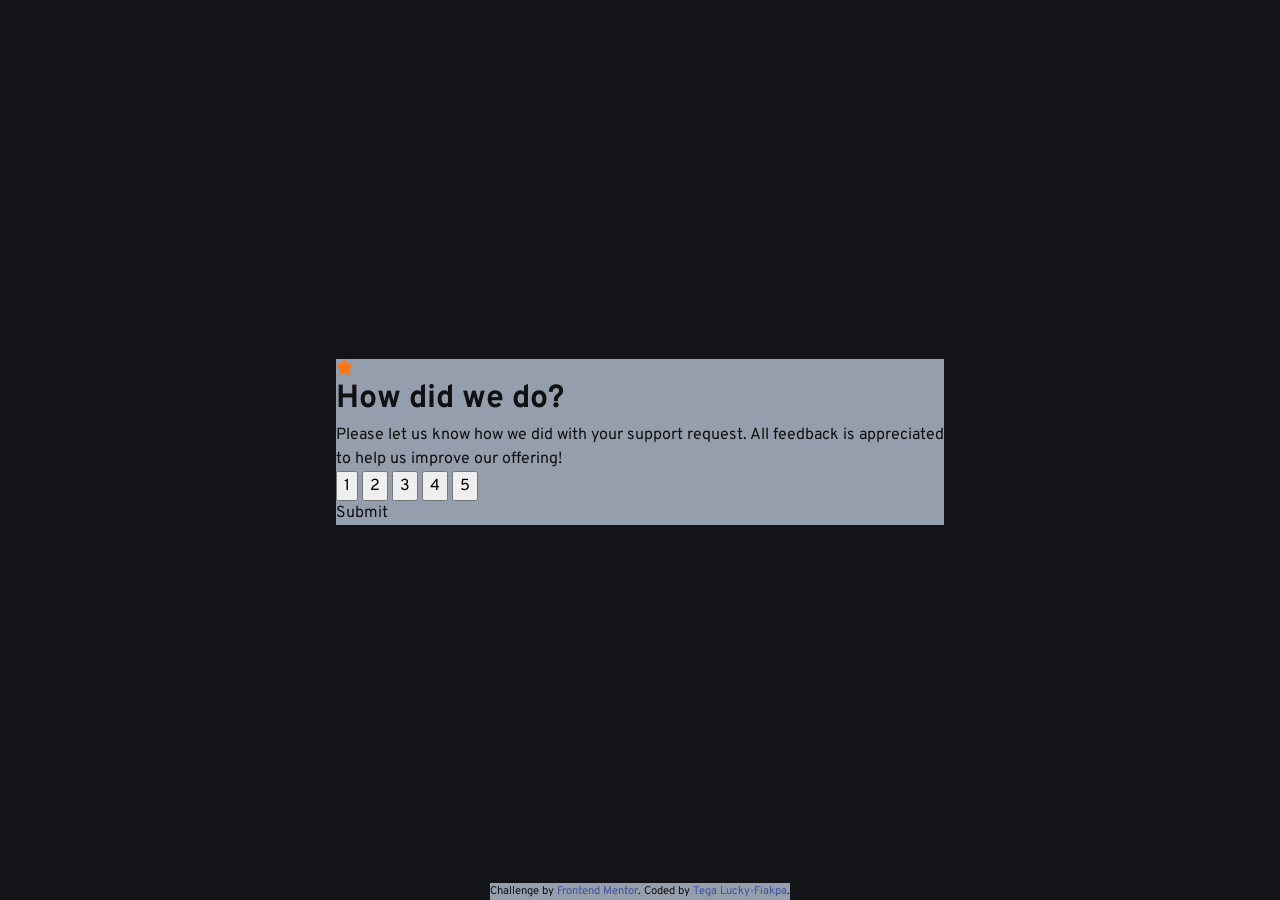
==== index.html @ a12db30c "more partials" ====
<!DOCTYPE html>
<html lang="en">
  <head>
    <meta charset="UTF-8" />
    <meta name="viewport" content="width=device-width, initial-scale=1.0" />
    <!-- displays site properly based on user's device -->

    <link
      rel="icon"
      type="image/png"
      sizes="32x32"
      href="./images/favicon-32x32.png"
    />

    <link rel="stylesheet" href="./css/style.css" />
    <link rel="preconnect" href="https://fonts.googleapis.com" />
    <link rel="preconnect" href="https://fonts.gstatic.com" crossorigin />
    <link
      href="https://fonts.googleapis.com/css2?family=Overpass:ital,wght@0,100..900;1,100..900&family=Work+Sans:ital,wght@0,100..900;1,100..900&display=swap"
      rel="stylesheet"
    />

    <title>Frontend Mentor | Interactive rating component</title>

    <!-- Feel free to remove these styles or customise in your own stylesheet 👍 -->
  </head>
  <body>
    <main>
      <div>
        <img src="./images/icon-star.svg" />
      </div>
      <div>
        <h1>How did we do?</h1>
      </div>
      <div>
        <p>
          Please let us know how we did with your support request. All feedback
          is appreciated to help us improve our offering!
        </p>
      </div>
      <div>
        <button>1</button>
        <button>2</button>
        <button>3</button>
        <button>4</button>
        <button>5</button>
      </div>
      <div>
        <a href="thankyou.html" target="_blank">Submit</a>
      </div>
    </main>

    <div class="attribution">
      Challenge by
      <a href="https://www.frontendmentor.io?ref=challenge" target="_blank"
        >Frontend Mentor</a
      >. Coded by <a href="#">Tega Lucky-Fiakpa</a>.
    </div>
  </body>
</html>
---- css/style.css ----
/* === Modern CSS Reset === */
/* 1. Box sizing */
*,
*::before,
*::after {
  box-sizing: border-box;
}

/* 2. Core root defaults */
html {
  -webkit-text-size-adjust: 100%;
  -moz-text-size-adjust: 100%;
       text-size-adjust: 100%;
}

html:focus-within {
  scroll-behavior: smooth;
}

/* 3. Body base styles */
body {
  min-height: 100vh;
  text-rendering: optimizeSpeed;
  line-height: 1.5;
  overflow-x: hidden; /* prevent horizontal scroll without blocking vertical */
  -webkit-font-smoothing: antialiased;
  background-color: #fff;
  color: #111;
}

/* 4. Margin reset */
body,
h1,
h2,
h3,
h4,
h5,
h6,
p,
figure,
blockquote,
dl,
dd,
fieldset,
legend {
  margin: 0;
  padding: 0;
}

/* 5. Lists */
ul[role=list],
ol[role=list] {
  list-style: none;
  padding: 0;
}

/* 6. Anchor defaults */
a:not([class]) {
  color: inherit;
  -webkit-text-decoration-skip: ink;
          text-decoration-skip-ink: auto;
}

/* 7. Media elements */
img,
picture,
video,
canvas,
svg {
  display: block;
  max-width: 100%;
}

/* 8. Form elements */
input,
button,
textarea,
select {
  font: inherit;
}

/* 9. Accessibility: reduce motion */
@media (prefers-reduced-motion: reduce) {
  html:focus-within {
    scroll-behavior: auto;
  }
  *,
  *::before,
  *::after {
    animation-duration: 0.01ms !important;
    animation-iteration-count: 1 !important;
    transition-duration: 0.01ms !important;
    scroll-behavior: auto !important;
  }
}
/* 10. Focus styles (keyboard accessibility) */
:focus-visible {
  outline: 2px solid #005fcc; /* Accessible blue focus ring */
  outline-offset: 2px;
}

:focus:not(:focus-visible) {
  outline: none;
}

/* 11. Visually hidden utility (for screen readers only) */
.visually-hidden {
  position: absolute !important;
  width: 1px;
  height: 1px;
  padding: 0;
  margin: -1px;
  overflow: hidden;
  clip: rect(0 0 0 0);
  white-space: nowrap;
  border: 0;
}

:root {
  --background-color: hsl(216, 12%, 8%);
  --main-background-color: hsl(217, 12%, 63%);
}

body {
  background-color: var(--background-color);
  font-family: "Overpass", sans-serif;
  display: flex;
  flex-direction: column;
  align-items: center;
}

main {
  background-color: var(--main-background-color);
  width: min(38rem, 80%);
  margin: auto 0;
}

.attribution {
  font-size: 0.7rem;
  text-align: center;
  background-color: var(--main-background-color);
}

a {
  text-decoration: none;
}

.attribution a {
  color: hsl(228, 45%, 44%);
}/*# sourceMappingURL=style.css.map */
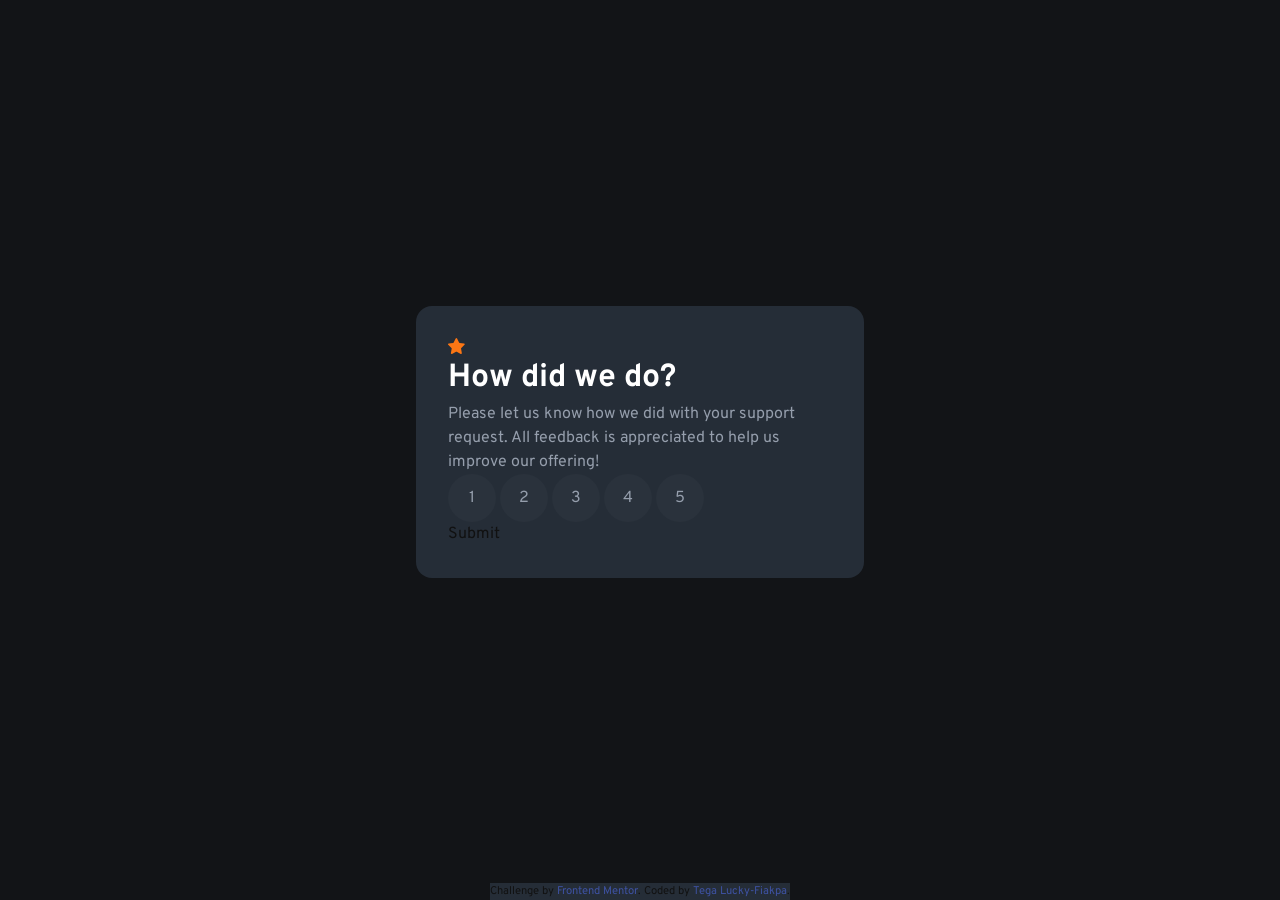
==== commit 0e82007e: "1st stop" ====
--- a/index.html
+++ b/index.html
@@ -25,36 +25,38 @@
     <!-- Feel free to remove these styles or customise in your own stylesheet 👍 -->
   </head>
   <body>
-    <main>
-      <div>
-        <img src="./images/icon-star.svg" />
+    <div class="wrapper">
+      <main>
+        <div>
+          <img src="./images/icon-star.svg" alt="star icon" />
+        </div>
+        <div>
+          <h1>How did we do?</h1>
+        </div>
+        <div>
+          <p>
+            Please let us know how we did with your support request. All
+            feedback is appreciated to help us improve our offering!
+          </p>
+        </div>
+        <div>
+          <button>1</button>
+          <button>2</button>
+          <button>3</button>
+          <button>4</button>
+          <button>5</button>
+        </div>
+        <div>
+          <a href="thankyou.html" target="_blank">Submit</a>
+        </div>
+      </main>
+
+      <div class="attribution">
+        Challenge by
+        <a href="https://www.frontendmentor.io?ref=challenge" target="_blank"
+          >Frontend Mentor</a
+        >. Coded by <a href="#">Tega Lucky-Fiakpa</a>.
       </div>
-      <div>
-        <h1>How did we do?</h1>
-      </div>
-      <div>
-        <p>
-          Please let us know how we did with your support request. All feedback
-          is appreciated to help us improve our offering!
-        </p>
-      </div>
-      <div>
-        <button>1</button>
-        <button>2</button>
-        <button>3</button>
-        <button>4</button>
-        <button>5</button>
-      </div>
-      <div>
-        <a href="thankyou.html" target="_blank">Submit</a>
-      </div>
-    </main>
-
-    <div class="attribution">
-      Challenge by
-      <a href="https://www.frontendmentor.io?ref=challenge" target="_blank"
-        >Frontend Mentor</a
-      >. Coded by <a href="#">Tega Lucky-Fiakpa</a>.
     </div>
   </body>
 </html>
--- a/css/style.css
+++ b/css/style.css
@@ -118,11 +118,16 @@
 
 :root {
   --background-color: hsl(216, 12%, 8%);
-  --main-background-color: hsl(217, 12%, 63%);
+  --main-background-color: hsl(213, 19%, 18%);
+  --what-is-color: hsl(213, 18%, 20%);
+  --grey-text-color: hsl(217, 12%, 63%);
+  --white-text-color: hsl(0, 0%, 100%);
+  --orange-text-color: hsl(25, 97%, 53%);
 }
 
-body {
+.wrapper {
   background-color: var(--background-color);
+  height: 100vh;
   font-family: "Overpass", sans-serif;
   display: flex;
   flex-direction: column;
@@ -131,8 +136,31 @@
 
 main {
   background-color: var(--main-background-color);
-  width: min(38rem, 80%);
+  width: min(28rem, 80%);
   margin: auto 0;
+  padding: 2rem;
+  border-radius: 1rem;
+}
+main h1 {
+  color: var(--white-text-color);
+}
+main p {
+  color: var(--grey-text-color);
+}
+
+button {
+  cursor: pointer;
+  width: 3rem;
+  height: 3rem;
+  border: none;
+  border-radius: 50%;
+  background-color: var(--what-is-color);
+  color: var(--grey-text-color);
+}
+
+button:hover {
+  background-color: var(--orange-text-color);
+  color: var(--main-background-color);
 }
 
 .attribution {
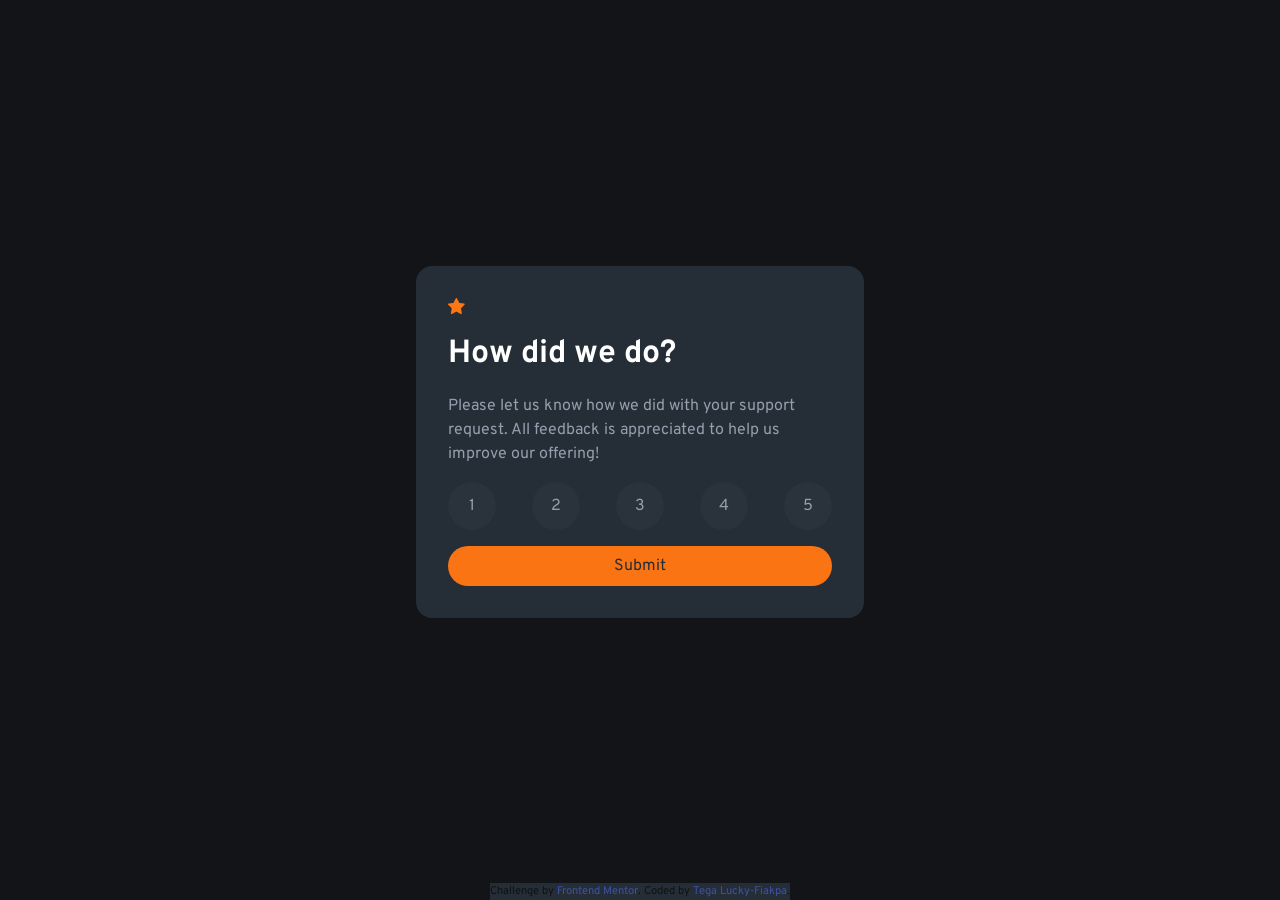
==== commit 8deb356a: "index css done" ====
--- a/index.html
+++ b/index.html
@@ -39,14 +39,14 @@
             feedback is appreciated to help us improve our offering!
           </p>
         </div>
-        <div>
+        <div class="rating">
           <button>1</button>
           <button>2</button>
           <button>3</button>
           <button>4</button>
           <button>5</button>
         </div>
-        <div>
+        <div class="submitButton">
           <a href="thankyou.html" target="_blank">Submit</a>
         </div>
       </main>
--- a/css/style.css
+++ b/css/style.css
@@ -140,12 +140,21 @@
   margin: auto 0;
   padding: 2rem;
   border-radius: 1rem;
+  display: flex;
+  flex-direction: column;
+  gap: 1em;
 }
 main h1 {
   color: var(--white-text-color);
 }
 main p {
   color: var(--grey-text-color);
+}
+
+.rating {
+  width: 100%;
+  display: flex;
+  justify-content: space-between;
 }
 
 button {
@@ -163,6 +172,16 @@
   color: var(--main-background-color);
 }
 
+.submitButton {
+  background-color: var(--orange-text-color);
+  color: var(--main-background-color);
+  width: 100%;
+  display: flex;
+  justify-content: center;
+  border-radius: 2rem;
+  padding: 0.5rem;
+}
+
 .attribution {
   font-size: 0.7rem;
   text-align: center;
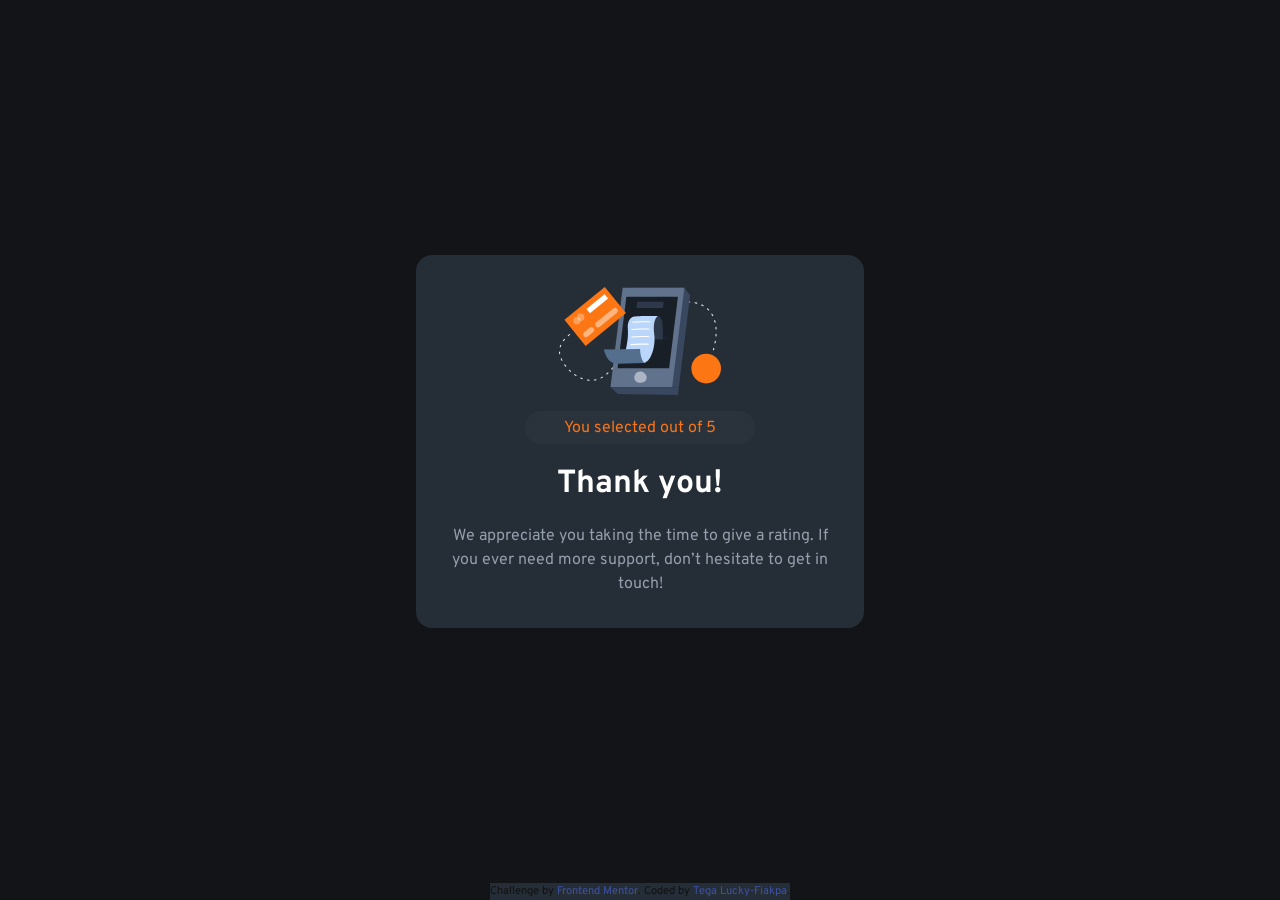
==== commit e9274a11: "css and html updates" ====
--- a/index.html
+++ b/index.html
@@ -27,27 +27,44 @@
   <body>
     <div class="wrapper">
       <main>
-        <div>
-          <img src="./images/icon-star.svg" alt="star icon" />
+        <div class="main1">
+          <div>
+            <img src="./images/icon-star.svg" alt="star icon" />
+          </div>
+          <div>
+            <h1>How did we do?</h1>
+          </div>
+          <div>
+            <p>
+              Please let us know how we did with your support request. All
+              feedback is appreciated to help us improve our offering!
+            </p>
+          </div>
+          <div class="rating">
+            <button class="button">1</button>
+            <button class="button">2</button>
+            <button class="button">3</button>
+            <button class="button">4</button>
+            <button class="button">5</button>
+          </div>
+          <div class="submitButton">Submit</div>
         </div>
-        <div>
-          <h1>How did we do?</h1>
-        </div>
-        <div>
-          <p>
-            Please let us know how we did with your support request. All
-            feedback is appreciated to help us improve our offering!
-          </p>
-        </div>
-        <div class="rating">
-          <button>1</button>
-          <button>2</button>
-          <button>3</button>
-          <button>4</button>
-          <button>5</button>
-        </div>
-        <div class="submitButton">
-          <a href="thankyou.html" target="_blank">Submit</a>
+        <div class="main2">
+          <div>
+            <img src="./images/illustration-thank-you.svg" />
+          </div>
+          <div class="selected">
+            <p class="text">You selected out of 5</p>
+          </div>
+          <div>
+            <h1>Thank you!</h1>
+          </div>
+          <div>
+            <p class="remarks">
+              We appreciate you taking the time to give a rating. If you ever
+              need more support, don’t hesitate to get in touch!
+            </p>
+          </div>
         </div>
       </main>
 
@@ -59,4 +76,5 @@
       </div>
     </div>
   </body>
+  <script src="script.js" type="text/javascript"></script>
 </html>
--- a/css/style.css
+++ b/css/style.css
@@ -127,7 +127,7 @@
 
 .wrapper {
   background-color: var(--background-color);
-  height: 100vh;
+  height: 100dvh;
   font-family: "Overpass", sans-serif;
   display: flex;
   flex-direction: column;
@@ -142,7 +142,6 @@
   border-radius: 1rem;
   display: flex;
   flex-direction: column;
-  gap: 1em;
 }
 main h1 {
   color: var(--white-text-color);
@@ -151,13 +150,19 @@
   color: var(--grey-text-color);
 }
 
+.main1 {
+  display: none;
+  flex-direction: column;
+  gap: 1rem;
+}
+
 .rating {
   width: 100%;
   display: flex;
   justify-content: space-between;
 }
 
-button {
+.button {
   cursor: pointer;
   width: 3rem;
   height: 3rem;
@@ -167,7 +172,7 @@
   color: var(--grey-text-color);
 }
 
-button:hover {
+.button:hover {
   background-color: var(--orange-text-color);
   color: var(--main-background-color);
 }
@@ -180,6 +185,41 @@
   justify-content: center;
   border-radius: 2rem;
   padding: 0.5rem;
+  cursor: pointer;
+}
+
+.submitButton:hover {
+  background-color: var(--white-text-color);
+  color: var(--main-background-color);
+}
+
+.clicked {
+  background-color: var(--white-text-color);
+  color: var(--main-background-color);
+}
+
+.main2 {
+  display: flex;
+  flex-direction: column;
+  align-items: center;
+  gap: 1rem;
+}
+.main2 .selected {
+  width: 60%;
+  border-radius: 1rem;
+  background-color: var(--what-is-color);
+  color: var(--orange-text-color);
+  display: flex;
+  justify-content: center;
+  padding: 0.3rem;
+}
+
+.text {
+  color: var(--orange-text-color);
+}
+
+.remarks {
+  text-align: center;
 }
 
 .attribution {
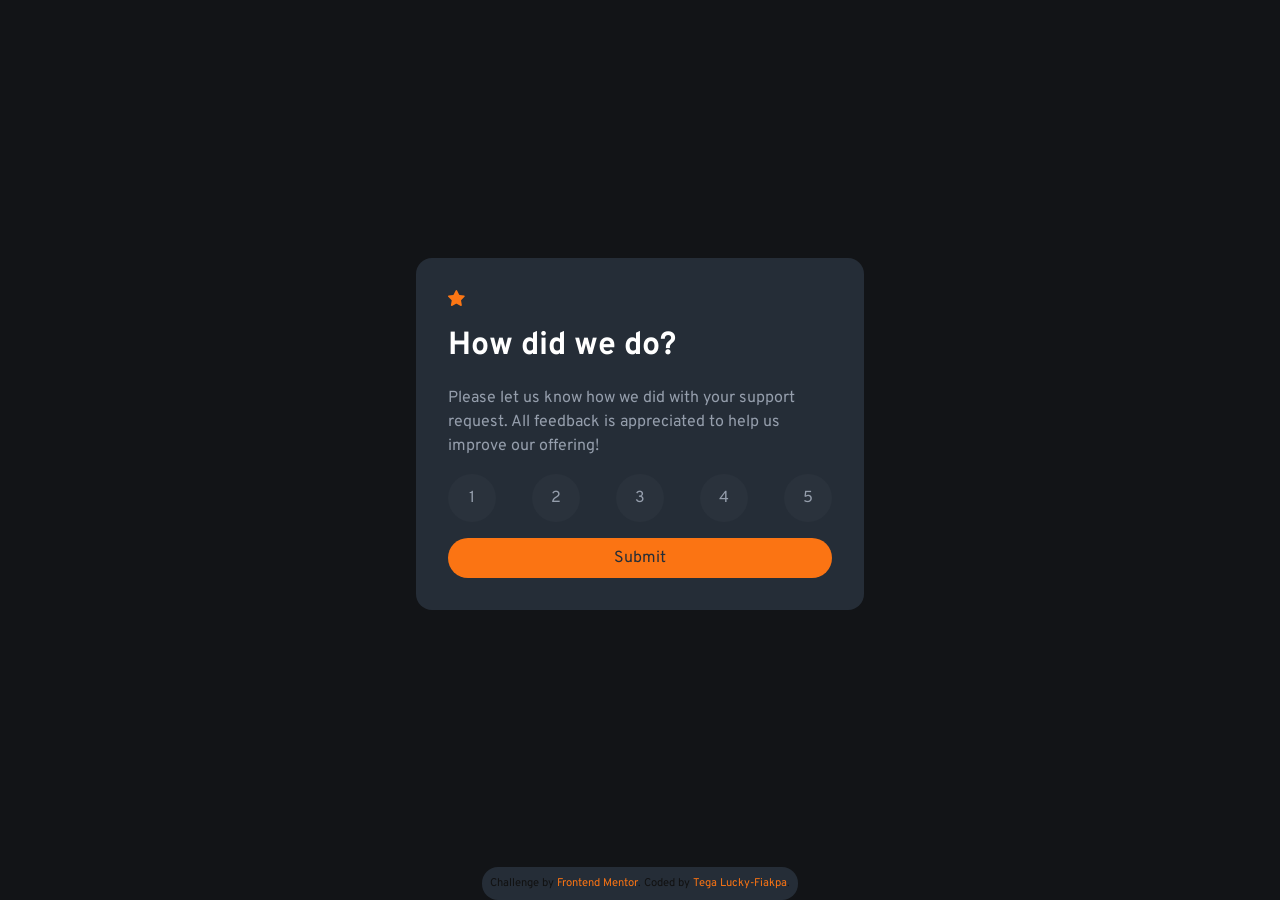
==== commit 4615130c: "js updates" ====
--- a/index.html
+++ b/index.html
@@ -54,7 +54,7 @@
             <img src="./images/illustration-thank-you.svg" />
           </div>
           <div class="selected">
-            <p class="text">You selected out of 5</p>
+            <p class="text"></p>
           </div>
           <div>
             <h1>Thank you!</h1>
@@ -72,7 +72,9 @@
         Challenge by
         <a href="https://www.frontendmentor.io?ref=challenge" target="_blank"
           >Frontend Mentor</a
-        >. Coded by <a href="#">Tega Lucky-Fiakpa</a>.
+        >. Coded by
+        <a href="https://github.com/tegxy" target="_blank">Tega Lucky-Fiakpa</a
+        >.
       </div>
     </div>
   </body>
--- a/css/style.css
+++ b/css/style.css
@@ -151,7 +151,7 @@
 }
 
 .main1 {
-  display: none;
+  display: flex;
   flex-direction: column;
   gap: 1rem;
 }
@@ -199,7 +199,7 @@
 }
 
 .main2 {
-  display: flex;
+  display: none;
   flex-direction: column;
   align-items: center;
   gap: 1rem;
@@ -226,6 +226,8 @@
   font-size: 0.7rem;
   text-align: center;
   background-color: var(--main-background-color);
+  border-radius: 1rem;
+  padding: 0.5rem;
 }
 
 a {
@@ -233,5 +235,5 @@
 }
 
 .attribution a {
-  color: hsl(228, 45%, 44%);
+  color: var(--orange-text-color);
 }/*# sourceMappingURL=style.css.map */
